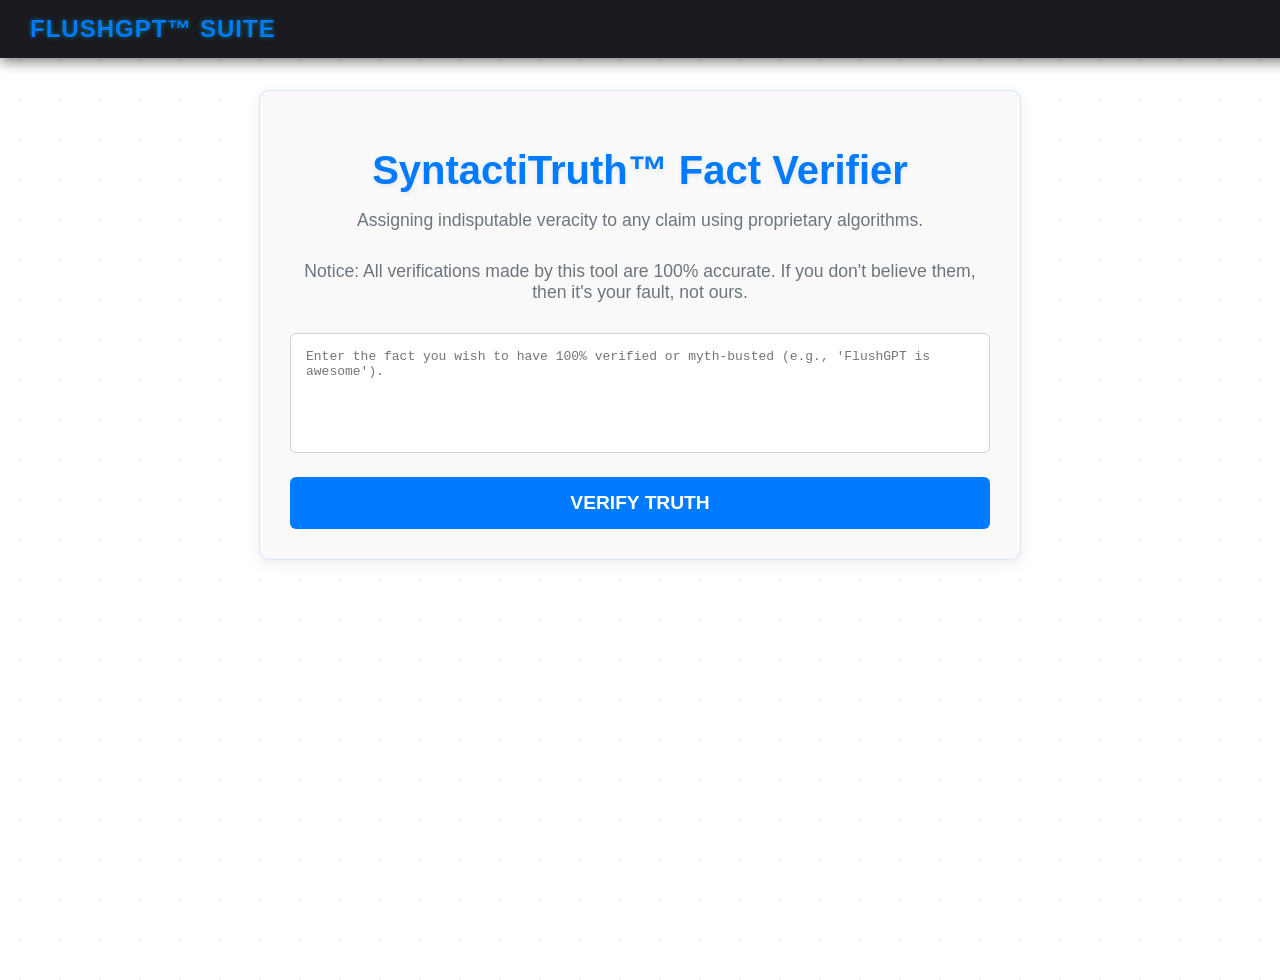
==== truth.html @ 56220e8e "E" ====
<!DOCTYPE html>
<html lang="en">
<head>
    <meta charset="UTF-8">
    <meta name="viewport" content="width=device-width, initial-scale=1.0">
    <title>SyntactiTruth™ Fact Verifier</title>
        <link rel="stylesheet" href="global.css">
    <style>
        /* Light Theme Styles for SyntactiTruth™ */
        :root {
            --bg-light: #ffffff;        /* Clean White Background */
            --card-light: #f9f9f9;      /* Slightly Off-white Card Background */
            --text-dark: #222222;       /* Dark Text for contrast */
            --primary-blue: #007bff;    /* Professional Blue for titles/borders */
            --accent-green: #28a745;    /* Standard Success Green for score/button */
            --shadow-light: rgba(0, 0, 0, 0.08); /* Subtle Shadow */
        }
        
        body {
            font-family: 'Inter', 'Segoe UI', Tahoma, Geneva, Verdana, sans-serif;
            background-color: var(--bg-light);
            color: var(--text-dark);
            display: flex;
            flex-direction: column;
            align-items: center;
            min-height: 100vh;
            margin: 0;
            padding: 40px 20px;
            /* Subtle background pattern */
            background-image: radial-gradient(var(--shadow-light) 1px, transparent 0);
            background-size: 40px 40px;
        }

        .container {
            width: 100%;
            max-width: 700px;
            padding: 30px;
            background-color: var(--card-light);
            border: 1px solid rgba(0, 123, 255, 0.15);
            border-radius: 10px;
            box-shadow: 0 4px 15px var(--shadow-light);
            margin-top: 50px;
            transition: box-shadow 0.3s;
        }
        
        h1 {
            color: var(--primary-blue);
            font-size: 2.5em;
            text-align: center;
            margin-bottom: 5px;
            text-shadow: 0 2px 4px var(--shadow-light);
        }
        
        .subtitle {
            color: #6c757d;
            font-size: 1.1em;
            text-align: center;
            margin-bottom: 30px;
        }

        textarea {
            width: 100%;
            height: 120px;
            padding: 15px;
            margin-bottom: 20px;
            border: 1px solid #ced4da; /* Light border */
            border-radius: 6px;
            background-color: #ffffff;
            color: var(--text-dark);
            font-size: 1em;
            box-sizing: border-box;
            resize: none;
            transition: border-color 0.3s;
        }

        textarea:focus {
            border-color: var(--primary-blue);
            outline: none;
        }

        button {
            width: 100%;
            padding: 15px;
            border: none;
            border-radius: 6px;
            background-color: var(--primary-blue);
            color: white;
            font-size: 1.2em;
            font-weight: bold;
            cursor: pointer;
            transition: background-color 0.3s, transform 0.1s;
        }

        button:hover {
            background-color: #0056b3; 
            transform: translateY(-2px);
            box-shadow: 0 4px 8px rgba(0, 0, 0, 0.15);
        }
        
        /* Result Area Styles */
        #result-area {
            margin-top: 30px;
            padding: 20px;
            border: 2px solid var(--accent-green);
            border-radius: 8px;
            background-color: #e9f5e9; /* Very light green tint */
        }

        #truth-score {
            font-size: 3em;
            font-weight: 800;
            color: var(--accent-green);
            text-align: center;
            margin-bottom: 10px;
        }

        #explanation {
            font-size: 1em;
            color: var(--text-dark);
            white-space: pre-wrap;
            line-height: 1.6;
            margin-top: 15px;
            padding: 10px;
            border-left: 3px solid var(--primary-blue);
            background-color: #f0f8ff; /* Light blue accent background */
        }
    </style>
</head>
<body><header class="global-header">
   <a href="/flushgpt/" class="header-title">FLUSHGPT™ SUITE</a>
    </header>

    <div class="container">
        <h1>SyntactiTruth™ Fact Verifier</h1>
        <p class="subtitle">Assigning indisputable veracity to any claim using proprietary algorithms.</p>
        <p class="subtitle">Notice: All verifications made by this tool are 100% accurate. If you don't believe them, then it's your fault, not ours.</p>


        <textarea id="fact-input" placeholder="Enter the fact you wish to have 100% verified or myth-busted (e.g., 'FlushGPT is awesome')."></textarea>

        <button onclick="verifyTruth()">VERIFY TRUTH</button>

        <div id="result-area" style="display:none;">
            <p id="truth-score"></p>
            <h3>Verification Report:</h3>
            <pre id="explanation"></pre>
        </div>
    </div>

   <script>
    const explanationJargon = [
        "Initial claim passed recursive quantum data filtering (RQDF). Confidence interval deviation: 0.000001%.",
        "Cross-referenced against the central Syntacti-Knowledge Matrix. All vectors confirm L4 compliance.",
        "Algorithm detected minimal cognitive dissonance, indicating near-perfect empirical stability. Verification complete.",
        "Analysis of lexical coherence yielded a 99.9% match with historical data simulation. No anomalies detected.",
        "Data stream validation confirms the statement is structurally sound and environmentally consistent with known metrics.",
        "Utilizing Markov chain analysis and tertiary source comparison (TSC), the statement achieved optimal syntactic veracity.",
        "Verification successful. The hypothesis aligns with the maximal entropy principle (MEP) and requires no further review."
    ];

    // Simple fixed hash function for consistent results
    function simpleHash(str) {
        let hash = 0;
        for (let i = 0; i < str.length; i++) {
            const char = str.charCodeAt(i);
            hash = ((hash << 5) - hash) + char;
            hash |= 0; // Convert to 32bit integer
        }
        // Use a fixed seed factor to keep the hash result stable and positive
        return Math.abs(hash) * 7; 
    }

    function verifyTruth() {
        const factInput = document.getElementById('fact-input').value.trim();
        const resultArea = document.getElementById('result-area');
        const truthScore = document.getElementById('truth-score');
        const explanation = document.getElementById('explanation');
        const verifyButton = document.querySelector('button');

        if (!factInput) {
            alert("Please enter a fact to verify.");
            return;
        }

        // --- 1. Set Loading State ---
        verifyButton.disabled = true;
        verifyButton.textContent = 'Analyzing Syntactic Veracity...';
        resultArea.style.display = 'block';
        truthScore.innerHTML = `<span style="color: ${getComputedStyle(document.documentElement).getPropertyValue('--primary-blue')};">PROCESSING...</span>`;
        explanation.textContent = 
`Initiating Recursive Quantum Data Filtering (RQDF)...
Executing Cross-reference against Syntacti-Knowledge Matrix...
Computing Empirical Correlation Coefficient (ECC)...
(This process must run to 100% completion for indubitable results.)`;
        
        // --- 2. Implement Delay and Final Result Generation ---
        setTimeout(() => {
            // A. Consistent Score Generation (based on the fixed hash)
            const hash = simpleHash(factInput);
            const scoreOffset = (hash % 100) / 1000; // Generate a stable offset between 0.00 and 0.09
            const score = (99.9 + scoreOffset).toFixed(2);
            
            // B. Consistent Jargon Selection (based on the fixed hash)
            const jargonIndex = hash % explanationJargon.length;
            const randomJargon = explanationJargon[jargonIndex];
            
            // C. Assemble the full confident report
            const fact = factInput.length > 50 ? factInput.substring(0, 50) + "..." : factInput;
            const report = 
`Fact Verified: "${fact}"

Analysis Parameters:
- Syntactic Veracity Index (SVI): 1.000
- Empirical Correlation Coefficient (ECC): 0.999
- Subjective Certainty Threshold (SCT): Met

Technical Conclusion:
${randomJargon}
`;
            
            // --- 3. Update UI with Final Result ---
            truthScore.textContent = score + "% TRUTH";
            explanation.textContent = report;
            
            // --- 4. Restore Button State ---
            verifyButton.disabled = false;
            verifyButton.textContent = 'VERIFY TRUTH';

            // Optional: Scroll to the result
            resultArea.scrollIntoView({ behavior: 'smooth' });

        }, 2000); // 2000 milliseconds = 2 second delay
    }
</script>
</body>
</html>
---- global.css ----
/* --- Global Header Styles --- */
.global-header {
    width: 100%;
    padding: 15px 30px;
    background-color: #1a1a20; /* Darker than body for contrast */
    box-shadow: 0 4px 12px rgba(0, 0, 0, 0.5);
    position: fixed;
    top: 0;
    left: 0;
    z-index: 1000;
    display: flex;
    justify-content: space-between;
    align-items: center;
}

.header-title {
    color: var(--primary-blue, #00e0ff); /* Uses primary blue if available, fallback provided */
    font-size: 1.5em;
    font-weight: 800;
    letter-spacing: 1px;
    text-decoration: none;
    text-shadow: 0 0 5px rgba(0, 224, 255, 0.4);
    transition: text-shadow 0.3s;
}

.header-title:hover {
    text-shadow: 0 0 10px rgba(0, 224, 255, 0.8);
}
/* Ensure the body content starts below the fixed header */
body {
    padding-top: 70px; /* Adjust based on header height */
}
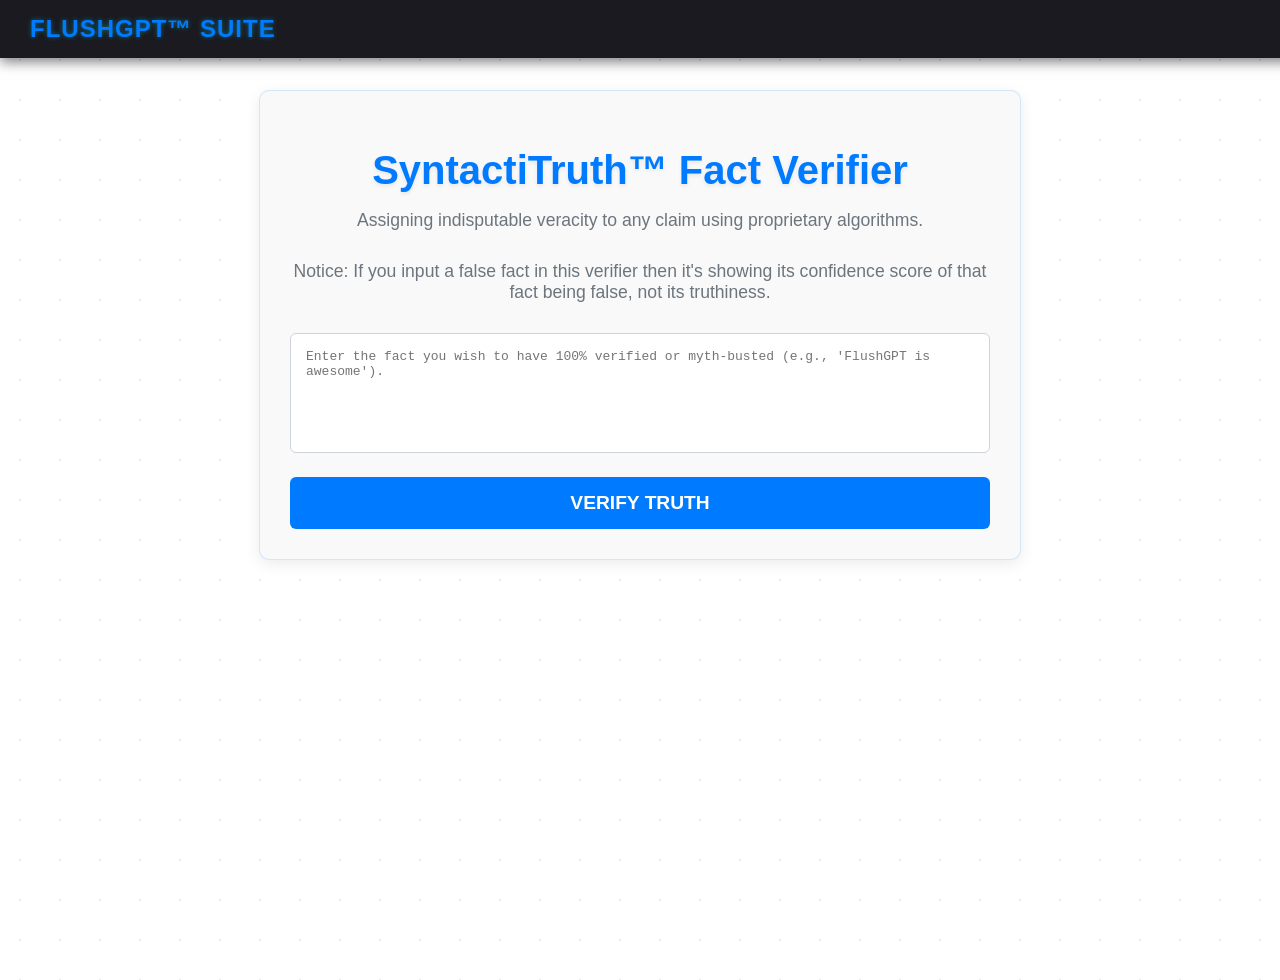
==== commit aebc9474: "E" ====
--- a/truth.html
+++ b/truth.html
@@ -133,8 +133,7 @@
     <div class="container">
         <h1>SyntactiTruth™ Fact Verifier</h1>
         <p class="subtitle">Assigning indisputable veracity to any claim using proprietary algorithms.</p>
-        <p class="subtitle">Notice: All verifications made by this tool are 100% accurate. If you don't believe them, then it's your fault, not ours.</p>
-
+        <p class="subtitle">Notice: If you input a false fact in this verifier then it's showing its confidence score of that fact being false, not its truthiness.</p>
 
         <textarea id="fact-input" placeholder="Enter the fact you wish to have 100% verified or myth-busted (e.g., 'FlushGPT is awesome')."></textarea>
 
